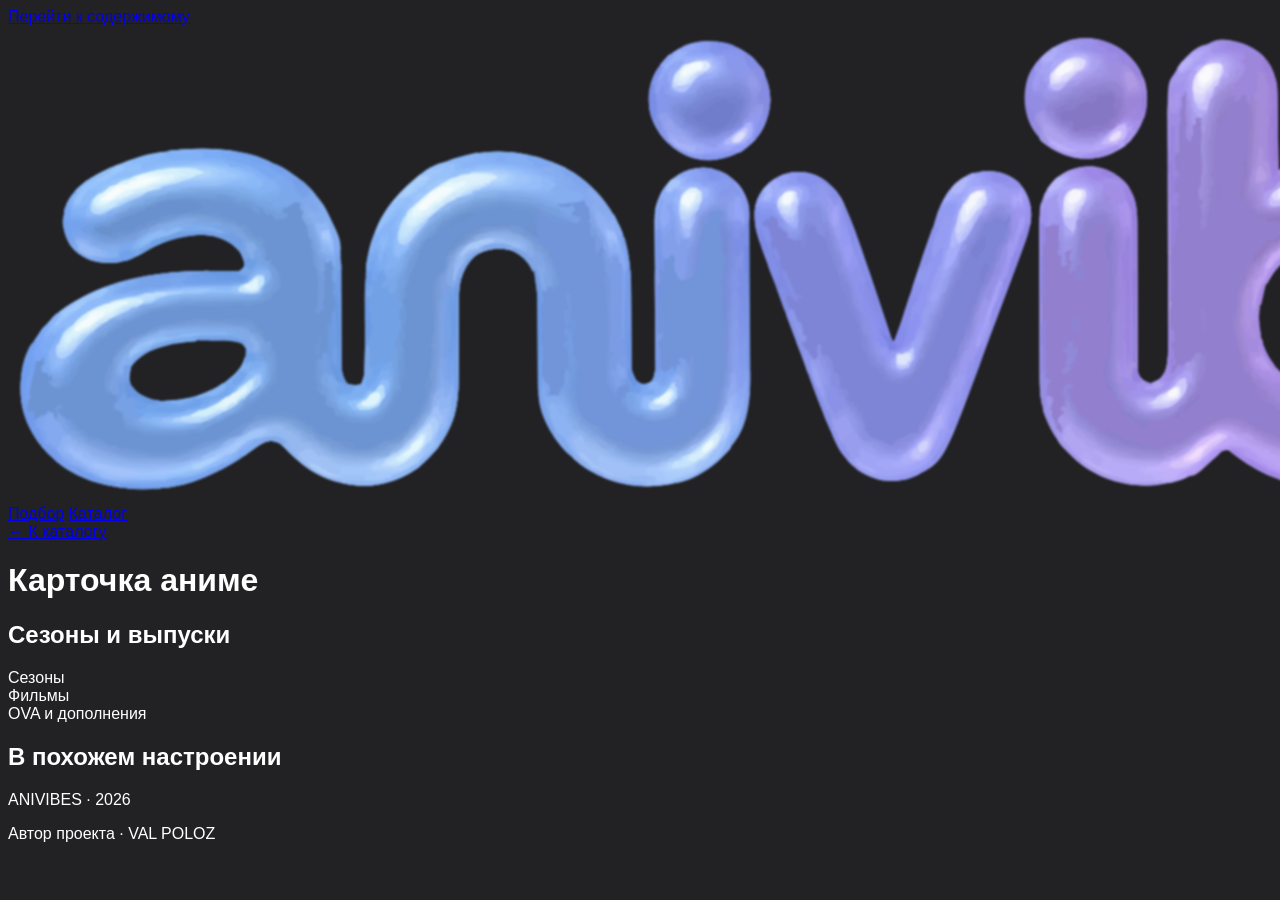
==== anime.html @ 80143ed9 "Аниме карточка каркас" ====
<!DOCTYPE html>
<html lang="ru">
<head>
  <meta charset="UTF-8">
  <meta name="viewport" content="width=device-width, initial-scale=1">
  <title>Карточка аниме — ANIVIBES</title>
    <meta name="description"
    content="Карточка аниме со своим настроением и жанром."/>
  <link rel="stylesheet" href="css/style.css">
  <script src="js/script.js" defer></script>
</head>
<body>
  <a class="skip-link" href="#main-content">Перейти к содержимому</a>

  <header class="site-header container glass">
    <a class="brand" href="index.html" aria-label="ANIVIBES — главная">
      <img src="assets/images/logo.svg" alt="ANIVIBES" width="2012" height="475">
    </a>

    <!-- Форма поиска с подсказками -->
    <div class="header-search-placeholder" aria-hidden="true"></div>

    <nav class="site-nav" aria-label="Основная навигация">
      <a href="index.html">Подбор</a>
      <a href="catalog.html">Каталог</a>
    </nav>
  </header>

  <main id="main-content" class="container inner-page">
    <a class="back-link" href="catalog.html">← К каталогу</a>
    <h1 class="visually-hidden">Карточка аниме</h1>

    <!-- Постер, описание, характеристики и кнопки списков -->
    <section class="anime-details glass" aria-label="Место для информации об аниме">
      <div class="poster-placeholder" aria-hidden="true"></div>
      <div class="placeholder-copy" aria-hidden="true">
          <div class="skeleton-line skeleton-line--title"></div>
          <div class="skeleton-line"></div>
          <div class="skeleton-line skeleton-line--short"></div>
          <div class="skeleton-line skeleton-line--tag"></div>
          <div class="placeholder-button"></div>
        </div>
    </section>

    <!-- Аккордеон с нумерацией выпусков -->
    <section class="parts-section glass" aria-labelledby="parts-title">
      <h2 id="parts-title">Сезоны и выпуски</h2>
      <div class="part-placeholder">Сезоны</div>
      <div class="part-placeholder">Фильмы</div>
      <div class="part-placeholder">OVA и дополнения</div>
    </section>

    <section class="related-section" aria-labelledby="related-title">
      <h2 id="related-title">В похожем настроении</h2>
      <!-- Карточки похожих аниме -->
      <div class="related-grid">
      <div class="related-placeholder glass" aria-hidden="true"><div class="poster-placeholder"></div><div class="skeleton-line"></div></div>
      <div class="related-placeholder glass" aria-hidden="true"><div class="poster-placeholder"></div><div class="skeleton-line"></div></div>
      <div class="related-placeholder glass" aria-hidden="true"><div class="poster-placeholder"></div><div class="skeleton-line"></div></div>
      <div class="related-placeholder glass" aria-hidden="true"><div class="poster-placeholder"></div><div class="skeleton-line"></div></div>
      </div>
    </section>
  </main>

  <footer class="site-footer container">
    <p>ANIVIBES · <span id="current-year">2026</span></p>
    <p>Автор проекта · <span id="current-name">VAL POLOZ</span></p>
  </footer>
</body>
</html>
---- css/style.css ----
body {
  background-color: #222224;
  color: #ffffff;
  font-family: Montserrat, sans-serif;
}
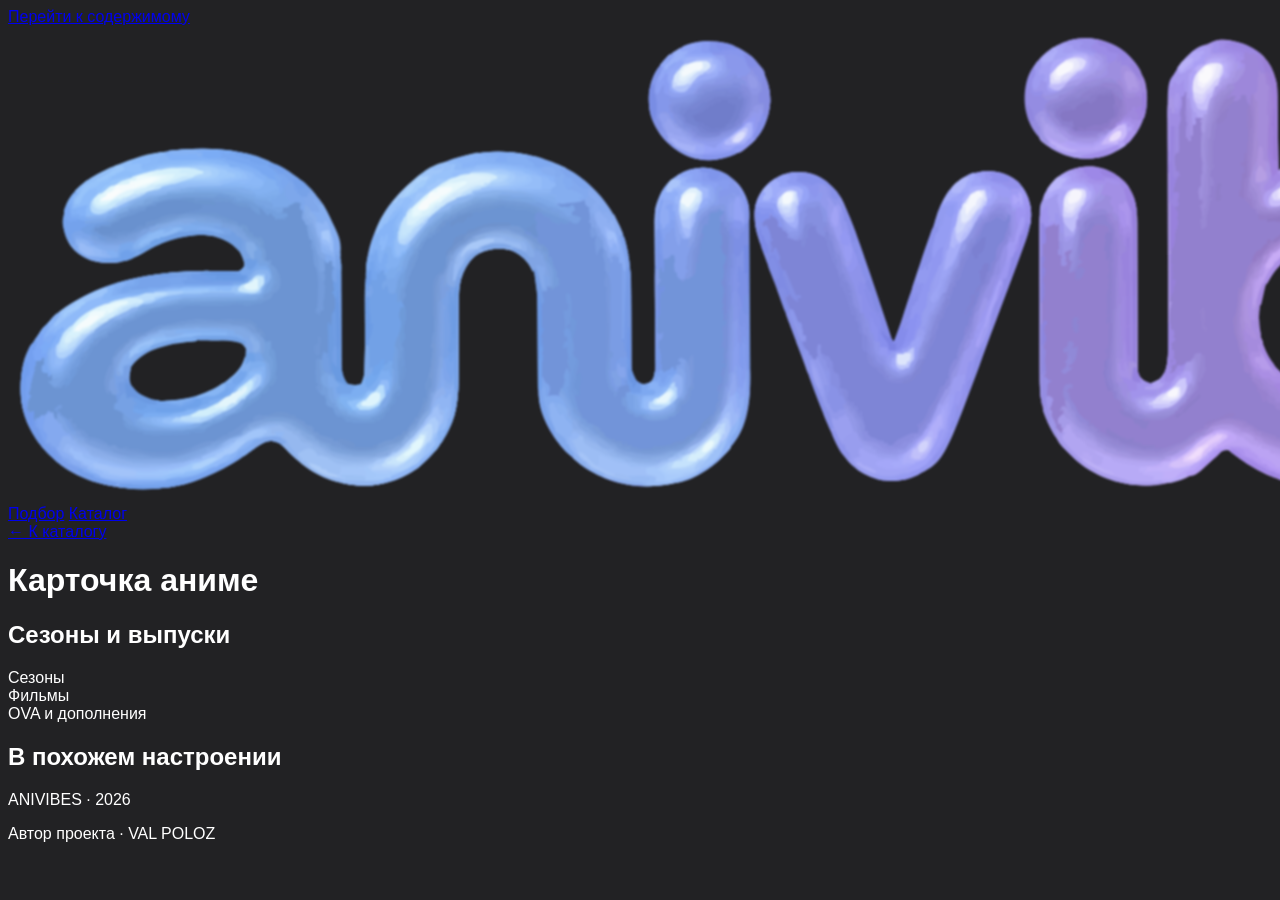
==== commit 6f1b5f1f: "Правки" ====
--- a/anime.html
+++ b/anime.html
@@ -64,7 +64,7 @@
 
   <footer class="site-footer container">
     <p>ANIVIBES · <span id="current-year">2026</span></p>
-    <p>Автор проекта · <span id="current-name">VAL POLOZ</span></p>
+    <p>Автор проекта · VAL POLOZ</span></p>
   </footer>
 </body>
 </html>
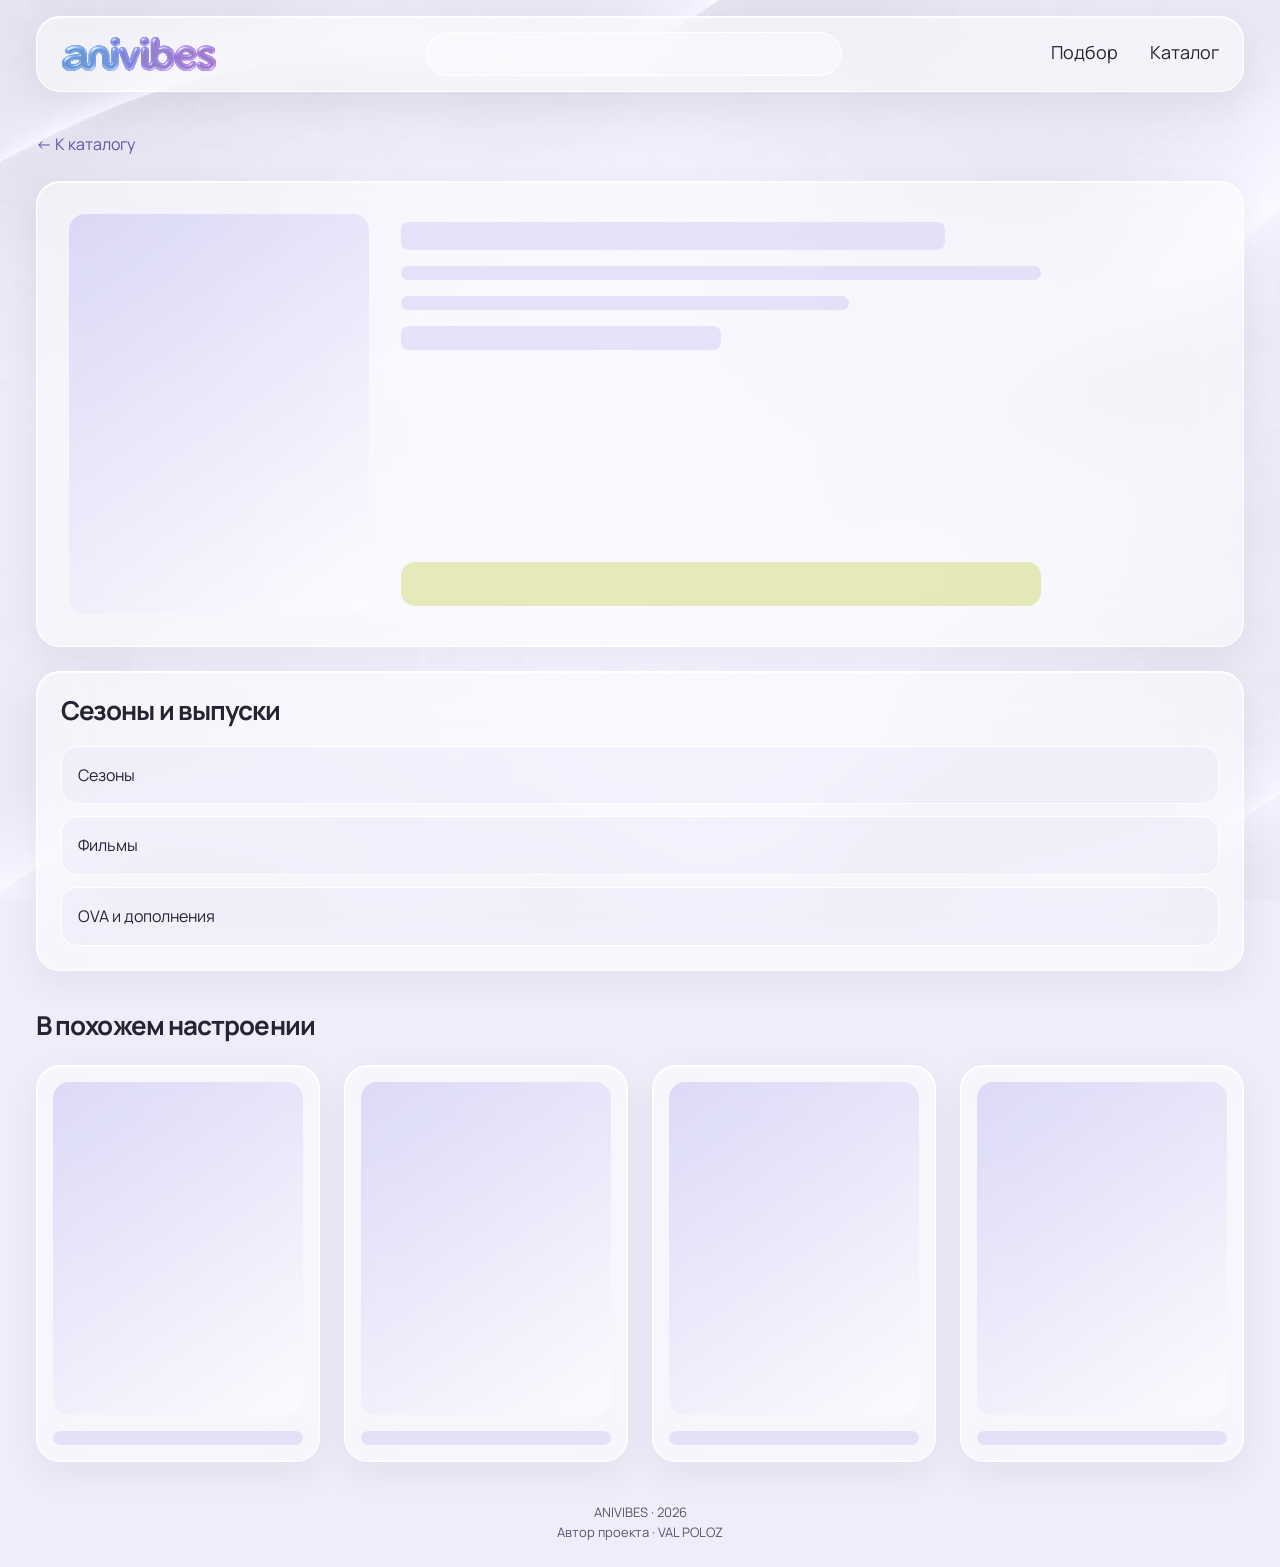
==== commit 8280bf96: "Обновления" ====
--- a/anime.html
+++ b/anime.html
@@ -64,7 +64,7 @@
 
   <footer class="site-footer container">
     <p>ANIVIBES · <span id="current-year">2026</span></p>
-    <p>Автор проекта · VAL POLOZ</span></p>
+    <p>Автор проекта · VAL POLOZ</p>
   </footer>
 </body>
 </html>
--- a/css/style.css
+++ b/css/style.css
@@ -1,5 +1,490 @@
+@font-face {
+  font-family: "Manrope";
+  src: url("../assets/fonts/manrope-400.ttf") format("truetype");
+  font-weight: 400;
+  font-display: swap;
+}
+
+@font-face {
+  font-family: "Manrope";
+  src: url("../assets/fonts/manrope-700.ttf") format("truetype");
+  font-weight: 700;
+  font-display: swap;
+}
+
+:root {
+  --text: #252434;
+  --muted: #57566d;
+  --accent: #6252a8;
+  --lavender: #c6c2f2;
+  --lime: #d6dc82;
+  --surface: rgba(255, 255, 255, 0.48);
+  --radius: 24px;
+}
+
+* { box-sizing: border-box; }
 body {
-  background-color: #222224;
-  color: #ffffff;
-  font-family: Montserrat, sans-serif;
-}+  margin: 0;
+  min-height: 100vh;
+  font: 400 16px/1.55 "Manrope", sans-serif;
+  color: var(--text);
+  background: #efedf9 url("../assets/images/pearl-background.webp") center top / cover fixed;
+  background-blend-mode: luminosity;
+}
+
+h1, h2, p { 
+  margin: 0; 
+}
+
+h1, h2 { 
+  font-weight: 700; line-height: 1.15; letter-spacing: -0.035em;
+}
+
+h2 { 
+  font-size: 26px; 
+}
+
+a { 
+  color: inherit; text-decoration: none; 
+}
+
+img { 
+  display: block; max-width: 100%; height: auto; 
+}
+
+:focus-visible { 
+  outline: 3px solid var(--accent); outline-offset: 5px; 
+}
+
+.container {
+  width: calc(100% - 72px);
+  max-width: 1280px;
+  margin-inline: auto;
+}
+
+.glass {
+  background: var(--surface);
+  border: 1px solid rgba(255, 255, 255, 0.92);
+  border-radius: var(--radius);
+  box-shadow: inset 0 1px 1px white, 0 12px 32px rgba(74, 62, 123, 0.075);
+  backdrop-filter: blur(22px);
+}
+
+.visually-hidden {
+  position: absolute;
+  width: 1px;
+  height: 1px;
+  overflow: hidden;
+  clip-path: inset(50%);
+  white-space: nowrap;
+}
+
+.skip-link { 
+  position: absolute; 
+  top: -100px; 
+  left: 16px; 
+}
+.skip-link:focus { 
+  top: 16px; 
+  z-index: 10; 
+  padding: 12px; 
+  background: white; 
+}
+
+.site-header {
+  display: flex;
+  align-items: center;
+  justify-content: space-between;
+  gap: 24px;
+  min-height: 76px;
+  margin-top: 16px;
+  padding: 12px 24px;
+}
+
+.brand { 
+  flex-shrink: 0; 
+  width: 156px; 
+}
+
+/* Навигация */
+.site-nav { 
+  display: flex; 
+  flex-shrink: 0; 
+  gap: 32px; 
+  font-size: 18px; 
+
+}
+.site-nav a { 
+  padding: 6px 0; 
+  border-bottom: 3px solid transparent; 
+}
+
+.site-nav a:hover { 
+  color: var(--accent); 
+}
+
+.site-nav a[aria-current="page"] { 
+  border-color: var(--accent); 
+  font-weight: 700; 
+}
+
+.header-search-placeholder {
+  width: 36%;
+  height: 44px;
+  border: 1px solid white;
+  border-radius: 24px;
+  background: rgba(255, 255, 255, 0.4);
+}
+
+/* Главная */
+.home-overview {
+  display: grid;
+  grid-template-columns: minmax(0, 0.8fr) minmax(0, 1.2fr);
+  align-items: center;
+  gap: 32px;
+  margin-block: 40px 32px;
+}
+
+.home-hero h1 { 
+  font-size: clamp(36px, 3.5vw, 50px); 
+}
+
+.home-hero p { 
+  margin-top: 24px; color: var(--muted); 
+}
+
+.headline-accent { 
+  color: #729ad7; 
+}
+
+@supports (background-clip: text) {
+  .headline-accent {
+    background: linear-gradient(100deg, #729ad7, #8d8ad5 48%, #a081ce);
+    background-clip: text;
+    color: transparent;
+  }
+}
+
+.recommendation {
+  display: grid;
+  grid-template-columns: minmax(0, 300px) minmax(0, 1fr);
+  align-items: stretch;
+  gap: 24px;
+  padding: 24px;
+}
+
+.filter-panel {
+  display: grid;
+  grid-template-columns: repeat(4, minmax(0, 1fr)) auto;
+  align-items: end;
+  gap: 24px;
+  padding: 24px;
+}
+
+.filter-placeholder span { 
+  display: block; 
+  margin-bottom: 8px; 
+  font-size: 14px; 
+}
+
+.placeholder-control { 
+  height: 44px; 
+  border: 1px solid white; 
+  border-radius: 14px; 
+  background: rgba(255, 255, 255, 0.5); 
+}
+
+/* Карточка: размеры и цвета */
+.recommendation { background: rgba(217, 210, 248, 0.33); 
+}
+
+.recommendation[hidden] { 
+  display: none; 
+}
+
+.recommendation-poster { 
+  width: 100%; aspect-ratio: 3 / 4; 
+  object-fit: cover; 
+  border-radius: 14px; 
+}
+
+.recommendation-copy { 
+  display: flex; 
+  flex-direction: column; 
+  gap: 10px; 
+  min-width: 0; 
+  min-height: 400px; 
+}
+
+.recommendation-copy > p { 
+  color: var(--muted); 
+  font-size: 14px; 
+  line-height: 20px; 
+}
+
+.recommendation-copy .recommendation-meta { 
+  align-self: flex-start; 
+  padding: 2px 10px; 
+  border-radius: 24px; 
+  background: rgba(198, 194, 242, 0.32); 
+  color: #433c63; 
+  font-size: 12px; 
+}
+
+.selection-panel { 
+  display: flex; 
+  justify-content: flex-end; 
+  padding: 24px; 
+}
+
+.button { 
+  display: inline-flex; 
+  align-items: center; 
+  justify-content: center; 
+  gap: 12px; 
+  min-height: 48px; 
+  padding: 10px 24px; 
+  border-radius: 17px; 
+  font: 700 17px/1.35 "Manrope", sans-serif; 
+  cursor: pointer; 
+}
+
+.button--primary { 
+  color: #30351f; 
+  background: var(--lime); 
+  border: 1px solid rgba(255,255,255,.95); 
+  box-shadow: inset 0 3px 5px rgba(255,255,255,.65),inset 0 -3px 5px rgba(123,136,52,.16),0 7px 18px rgba(120,132,51,.2); 
+}
+
+.button--primary:hover { 
+  background: #e1e69a; 
+}
+
+.button:disabled { 
+  opacity: 0.6;
+  cursor: default; 
+}
+
+.selection-status { 
+  min-height: 24px; 
+  margin-top: 12px; 
+  color: var(--muted); 
+  font-size: 14px; 
+}
+
+
+/* Контент */
+.poster-placeholder {
+  width: 100%;
+  aspect-ratio: 3 / 4;
+  border-radius: 16px;
+  background: linear-gradient(145deg, rgba(198, 194, 242, 0.55), rgba(255, 255, 255, 0.55));
+}
+
+.placeholder-copy { 
+  display: flex; 
+  flex-direction: column; 
+  gap: 16px; 
+  min-width: 0; 
+  padding-block: 8px; 
+}
+
+.skeleton-line { 
+  height: 14px; 
+  border-radius: 8px; 
+  background: rgba(198, 194, 242, 0.4); 
+}
+
+.skeleton-line--title { 
+  height: 28px; width: 85%; 
+}
+
+.skeleton-line--short { 
+  width: 70%; 
+}
+
+.skeleton-line--tag { 
+  width: 50%; 
+  height: 24px; 
+}
+
+.placeholder-button { 
+  height: 44px; 
+  margin-top: auto; 
+  border-radius: 14px; 
+  background: rgba(214, 220, 130, 0.55); 
+}
+
+/* Каталог и страница аниме */
+.inner-page { 
+  margin-top: 40px; 
+}
+
+.page-title { 
+  margin-bottom: 24px; 
+  font-size: 40px; 
+}
+
+.catalog-grid { 
+  display: grid; 
+  grid-template-columns: repeat(2, minmax(0, 1fr)); 
+  gap: 24px; 
+  margin-top: 24px; 
+}
+
+.catalog-placeholder { 
+  display: grid; 
+  grid-template-columns: minmax(0, 200px) minmax(0, 1fr); 
+  gap: 24px; 
+  padding: 16px; 
+}
+
+.back-link { 
+  display: inline-block; 
+  margin-bottom: 24px; 
+  color: var(--accent); 
+}
+
+.anime-details { 
+  display: grid; 
+  grid-template-columns: 300px minmax(0, 1fr); 
+  gap: 32px; 
+  padding: 32px; 
+}
+
+.anime-details .placeholder-copy { 
+  max-width: 640px; 
+}
+
+.parts-section { 
+  margin-top: 24px; 
+  padding: 24px; 
+}
+
+.parts-section h2 { 
+  margin-bottom: 20px; 
+}
+
+.part-placeholder { 
+  margin-top: 12px; 
+  padding: 16px; 
+  border: 1px solid white; 
+  border-radius: 16px; 
+  background: rgba(198, 194, 242, 0.14); 
+}
+
+.related-section { 
+  margin-top: 40px; 
+}
+
+.related-grid { 
+  display: grid; 
+  grid-template-columns: repeat(4, minmax(0, 1fr)); 
+  gap: 24px; 
+  margin-top: 24px; 
+}
+
+.related-placeholder { 
+  padding: 16px; 
+}
+
+.related-placeholder .skeleton-line { 
+  margin-top: 16px; 
+}
+
+.site-footer { 
+  margin-top: 40px; 
+  padding-bottom: 24px; 
+  text-align: center; 
+  color: var(--muted); 
+  font-size: 13px; 
+}
+
+/* Адаптация */
+@media (max-width: 1100px) {
+  .home-overview { 
+    grid-template-columns: 1fr; 
+  }
+
+  .recommendation { 
+    width: 100%; 
+    max-width: 800px; 
+    justify-self: center; 
+  }
+
+  .catalog-grid { 
+    grid-template-columns: 1fr; 
+  }
+}
+
+@media (max-width: 700px) {
+  .container { 
+    width: calc(100% - 32px); 
+  }
+
+  .site-header { 
+    flex-wrap: wrap; 
+    gap: 16px; 
+    padding: 16px; 
+  }
+
+  .brand { 
+    width: 108px; 
+  }
+
+  .site-nav { 
+    gap: 16px; 
+    font-size: 14px; 
+  }
+
+  .header-search-placeholder { 
+    order: 1; 
+    width: 100%; 
+  }
+
+  .home-overview { 
+    margin-block: 24px; 
+    gap: 24px;
+  }
+
+  .home-hero h1 { 
+    font-size: clamp(28px, 8vw, 38px); 
+  }
+
+  .recommendation, .catalog-placeholder, .anime-details { 
+    grid-template-columns: 1fr; 
+    padding: 16px; 
+    gap: 20px; 
+  }
+
+  .poster-placeholder { 
+    max-width: 240px; 
+    justify-self: center; 
+  }
+
+  .placeholder-copy { 
+    min-height: 160px; 
+  }
+
+  .filter-panel { grid-template-columns: repeat(2, minmax(0, 1fr)); 
+    gap: 16px; 
+    padding: 16px; 
+  }
+
+  .inner-page { 
+    margin-top: 24px; 
+  }
+
+  .page-title { 
+    font-size: 32px;
+   }
+
+  .parts-section { 
+    padding: 16px; 
+  }
+
+  .related-grid { 
+    grid-template-columns: repeat(2, minmax(0, 1fr)); 
+    gap: 16px; 
+  }
+}
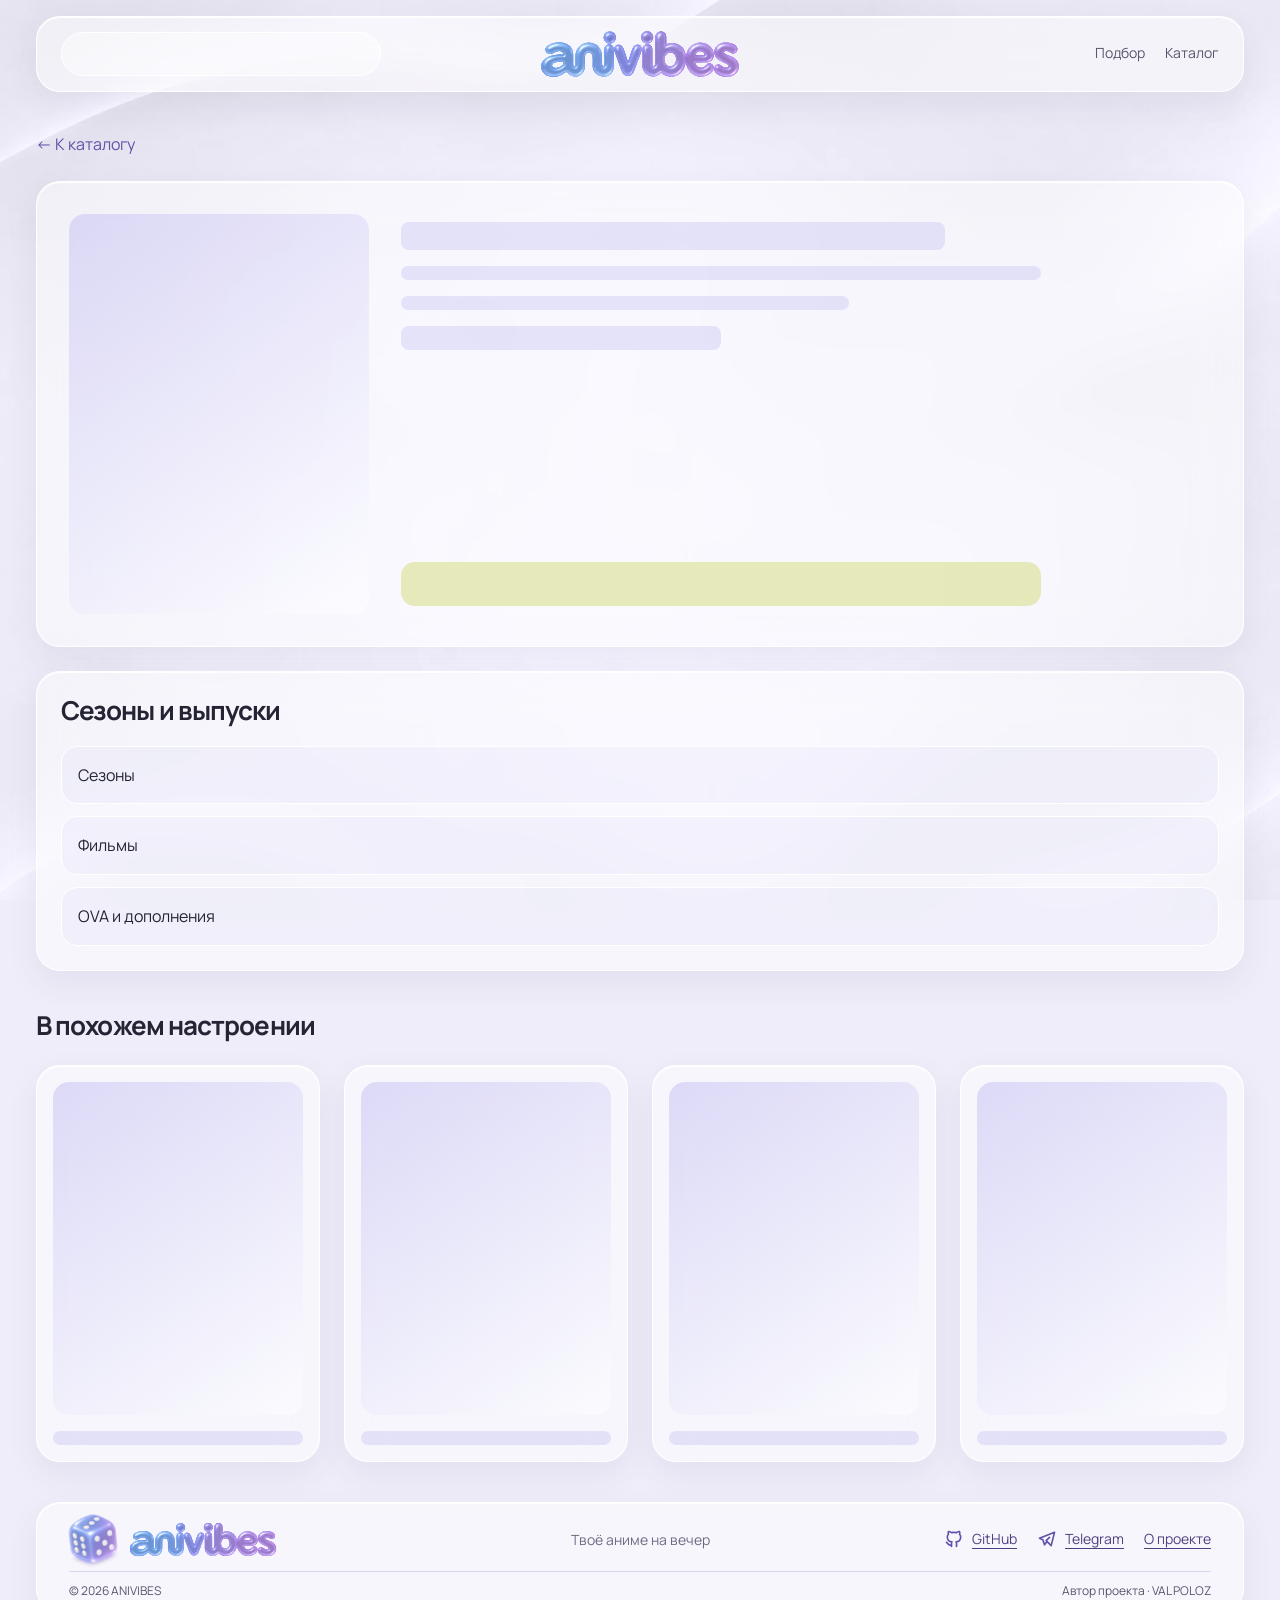
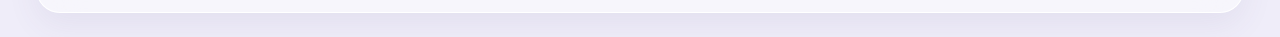
==== commit 63488fc9: "Обновление шапки и футера, разделение CSS по страницам" ====
--- a/anime.html
+++ b/anime.html
@@ -7,18 +7,20 @@
     <meta name="description"
     content="Карточка аниме со своим настроением и жанром."/>
   <link rel="stylesheet" href="css/style.css">
+  <link rel="stylesheet" href="css/header.css">
+  <link rel="stylesheet" href="css/anime.css">
+  <link rel="stylesheet" href="css/footer.css">
   <script src="js/script.js" defer></script>
 </head>
-<body>
+<body id="top">
   <a class="skip-link" href="#main-content">Перейти к содержимому</a>
 
   <header class="site-header container glass">
+    <div class="header-search-placeholder" aria-hidden="true"></div>
+
     <a class="brand" href="index.html" aria-label="ANIVIBES — главная">
       <img src="assets/images/logo.svg" alt="ANIVIBES" width="2012" height="475">
     </a>
-
-    <!-- Форма поиска с подсказками -->
-    <div class="header-search-placeholder" aria-hidden="true"></div>
 
     <nav class="site-nav" aria-label="Основная навигация">
       <a href="index.html">Подбор</a>
@@ -62,9 +64,37 @@
     </section>
   </main>
 
-  <footer class="site-footer container">
-    <p>ANIVIBES · <span id="current-year">2026</span></p>
-    <p>Автор проекта · VAL POLOZ</p>
+  <footer class="site-footer container glass">
+    <div class="footer-grid">
+      <div class="footer-brand">
+        <div class="footer-dice" aria-hidden="true">
+          <img class="footer-die-front" src="assets/images/footer-die-front.png" alt="" width="1254" height="1254">
+        </div>
+        <a class="footer-logo" href="index.html" aria-label="ANIVIBES — на главную">
+          <img src="assets/images/logo.svg" alt="ANIVIBES" width="2012" height="475">
+        </a>
+      </div>
+
+      <p class="footer-tagline">Твоё аниме на вечер</p>
+
+      <nav class="footer-links" aria-label="Ссылки в подвале">
+        <a href="https://github.com/valsnake/anivibes" target="_blank" rel="noopener noreferrer">
+          <img src="assets/icons/github.svg" alt="" width="20" height="20">GitHub
+        </a>
+        <a href="https://t.me/valsnakee" target="_blank" rel="noopener noreferrer">
+          <img src="assets/icons/telegram.svg" alt="" width="20" height="20">Telegram
+        </a>
+        <details class="footer-about">
+          <summary>О проекте</summary>
+          <p>ANIVIBES помогает выбрать аниме на вечер: настройте фильтры или доверьтесь случайному подбору.</p>
+        </details>
+      </nav>
+    </div>
+
+    <div class="footer-bottom">
+      <p>© <span id="current-year">2026</span> ANIVIBES</p>
+      <p>Автор проекта · VAL POLOZ</p>
+    </div>
   </footer>
 </body>
 </html>
--- a/css/style.css
+++ b/css/style.css
@@ -23,6 +23,7 @@
 }
 
 * { box-sizing: border-box; }
+
 body {
   margin: 0;
   min-height: 100vh;
@@ -84,6 +85,7 @@
   top: -100px; 
   left: 16px; 
 }
+
 .skip-link:focus { 
   top: 16px; 
   z-index: 10; 
@@ -91,150 +93,153 @@
   background: white; 
 }
 
-.site-header {
-  display: flex;
-  align-items: center;
-  justify-content: space-between;
-  gap: 24px;
-  min-height: 76px;
-  margin-top: 16px;
-  padding: 12px 24px;
-}
-
-.brand { 
-  flex-shrink: 0; 
-  width: 156px; 
-}
-
-/* Навигация */
-.site-nav { 
-  display: flex; 
-  flex-shrink: 0; 
-  gap: 32px; 
-  font-size: 18px; 
-
-}
-.site-nav a { 
-  padding: 6px 0; 
-  border-bottom: 3px solid transparent; 
-}
-
-.site-nav a:hover { 
-  color: var(--accent); 
-}
-
-.site-nav a[aria-current="page"] { 
-  border-color: var(--accent); 
-  font-weight: 700; 
-}
-
-.header-search-placeholder {
-  width: 36%;
-  height: 44px;
-  border: 1px solid white;
-  border-radius: 24px;
-  background: rgba(255, 255, 255, 0.4);
-}
-
-/* Главная */
-.home-overview {
-  display: grid;
-  grid-template-columns: minmax(0, 0.8fr) minmax(0, 1.2fr);
-  align-items: center;
-  gap: 32px;
-  margin-block: 40px 32px;
-}
-
-.home-hero h1 { 
-  font-size: clamp(36px, 3.5vw, 50px); 
-}
-
-.home-hero p { 
-  margin-top: 24px; color: var(--muted); 
-}
-
-.headline-accent { 
-  color: #729ad7; 
-}
-
-@supports (background-clip: text) {
-  .headline-accent {
-    background: linear-gradient(100deg, #729ad7, #8d8ad5 48%, #a081ce);
-    background-clip: text;
-    color: transparent;
-  }
-}
-
-.recommendation {
-  display: grid;
-  grid-template-columns: minmax(0, 300px) minmax(0, 1fr);
-  align-items: stretch;
-  gap: 24px;
-  padding: 24px;
-}
-
 .filter-panel {
   display: grid;
-  grid-template-columns: repeat(4, minmax(0, 1fr)) auto;
+  grid-template-columns: repeat(4, minmax(0, 1fr));
   align-items: end;
   gap: 24px;
   padding: 24px;
 }
 
-.filter-placeholder span { 
-  display: block; 
-  margin-bottom: 8px; 
-  font-size: 14px; 
-}
-
-.placeholder-control { 
-  height: 44px; 
-  border: 1px solid white; 
-  border-radius: 14px; 
-  background: rgba(255, 255, 255, 0.5); 
-}
-
-/* Карточка: размеры и цвета */
-.recommendation { background: rgba(217, 210, 248, 0.33); 
-}
-
-.recommendation[hidden] { 
-  display: none; 
-}
-
-.recommendation-poster { 
-  width: 100%; aspect-ratio: 3 / 4; 
-  object-fit: cover; 
-  border-radius: 14px; 
-}
-
-.recommendation-copy { 
+.selection-panel { 
+  grid-template-columns: repeat(4, minmax(0, 1fr)) auto; 
+  align-items: end; 
+}
+
+.filter { 
   display: flex; 
   flex-direction: column; 
-  gap: 10px; 
+  gap: 8px; 
   min-width: 0; 
-  min-height: 400px; 
-}
-
-.recommendation-copy > p { 
+}
+
+.filter > span { 
+  font-size: 14px; 
+  font-weight: 700; 
+}
+
+.filter select { 
+  appearance: none; 
+  width: 100%; 
+  min-width: 0; 
+  height: 48px; 
+  padding: 0 34px 0 12px; 
+  border: 1px solid white; 
+  border-radius: 12px; 
+  background: rgba(255,255,255,.65) url('../assets/icons/chevron-down.svg') no-repeat right 12px center / 17px; 
+  box-shadow: inset 0 2px 2px white, 0 6px 12px rgba(87,84,142,.1); 
+  font: inherit; 
+  font-size: 14px; 
+  color: var(--text); 
+  text-overflow: ellipsis; 
+}
+
+.filter select:hover { 
+  background-color: rgba(255,255,255,.85); 
+}
+
+.filter select option { 
+  background: #faf9fd; 
+  color: #252333; 
+}
+
+.filter select:focus-visible, 
+.advanced-filters summary:focus-visible, 
+.button:focus-visible, 
+.text-button:focus-visible { 
+  outline: 3px solid #7661b3; 
+  outline-offset: 4px; 
+}
+
+.advanced-filters { 
+  grid-column: 1 / -1; 
+  border-radius: 20px; 
+}
+
+.advanced-filters summary { 
+  display: flex; 
+  align-items: center; 
+  gap: 12px; 
+  min-height: 56px; 
+  padding: 16px; 
+  list-style: none; 
+  font-size: 17px; 
+  font-weight: 700; 
+  cursor: pointer; 
+  border-radius: 20px; 
+}
+
+.advanced-filters summary::-webkit-details-marker { 
+  display: none; 
+}
+
+.disclosure-chevron { 
+  flex-shrink: 0; 
+  transition: transform .2s; }
+
+.advanced-filters[open] .disclosure-chevron { 
+  transform: rotate(180deg); 
+}
+
+.disclosure-action { 
+  margin-left: auto; 
+  font-size: 14px; 
+  font-weight: 400; 
+  color: #263770; 
+  text-decoration: underline; 
+  text-underline-offset: 3px; 
+}
+
+.when-open { 
+  display: none; 
+}
+
+.advanced-filters[open] .when-open { 
+  display: inline; 
+}
+
+.advanced-filters[open] .when-closed { 
+  display: none; 
+}
+
+.advanced-filters[open] > summary { 
+  border-bottom: 1px solid white; 
+  border-radius: 20px 20px 0 0; 
+}
+
+.advanced-filters__grid { 
+  display: grid; 
+  grid-template-columns: repeat(5, minmax(0, 1fr)); 
+  gap: 16px; 
+  padding: 16px; 
+}
+
+.selection-tools { 
+  grid-column: 1 / -1; 
+  display: flex; 
+  flex-wrap: wrap; 
+  justify-content: space-between; 
+  align-items: center; 
+  gap: 12px; 
+  font-size: 14px; 
   color: var(--muted); 
-  font-size: 14px; 
-  line-height: 20px; 
-}
-
-.recommendation-copy .recommendation-meta { 
-  align-self: flex-start; 
-  padding: 2px 10px; 
-  border-radius: 24px; 
-  background: rgba(198, 194, 242, 0.32); 
-  color: #433c63; 
-  font-size: 12px; 
-}
-
-.selection-panel { 
-  display: flex; 
-  justify-content: flex-end; 
-  padding: 24px; 
+}
+
+.text-button { 
+  border: 0; 
+  padding: 4px 0; 
+  background: none; 
+  font: inherit; 
+  color: #514080; 
+  text-decoration: underline; 
+  text-underline-offset: 3px; 
+  cursor: pointer; 
+}
+
+.button--outline { 
+  border: 1px solid white; 
+  background: rgba(255,255,255,.65); 
+  color: var(--text); 
 }
 
 .button { 
@@ -272,47 +277,54 @@
   font-size: 14px; 
 }
 
-
-/* Контент */
-.poster-placeholder {
-  width: 100%;
-  aspect-ratio: 3 / 4;
-  border-radius: 16px;
-  background: linear-gradient(145deg, rgba(198, 194, 242, 0.55), rgba(255, 255, 255, 0.55));
-}
-
-.placeholder-copy { 
-  display: flex; 
-  flex-direction: column; 
-  gap: 16px; 
-  min-width: 0; 
-  padding-block: 8px; 
-}
-
-.skeleton-line { 
-  height: 14px; 
-  border-radius: 8px; 
-  background: rgba(198, 194, 242, 0.4); 
-}
-
-.skeleton-line--title { 
-  height: 28px; width: 85%; 
-}
-
-.skeleton-line--short { 
-  width: 70%; 
-}
-
-.skeleton-line--tag { 
-  width: 50%; 
-  height: 24px; 
-}
-
-.placeholder-button { 
-  height: 44px; 
-  margin-top: auto; 
-  border-radius: 14px; 
-  background: rgba(214, 220, 130, 0.55); 
+@media (min-width: 701px) and (max-width: 1100px) {
+.selection-panel {
+    grid-template-columns: repeat(4, minmax(0, 1fr)); 
+  }
+
+.selection-panel > .button {
+    grid-column: 1 / -1; 
+    justify-self: end; 
+  }
+
+.advanced-filters__grid {
+    grid-template-columns: repeat(3, minmax(0, 1fr)); 
+  }
+
+}
+
+@media (max-width: 700px) {
+.selection-panel > .button {
+    grid-column: 1 / -1; width: 100%; 
+  }
+
+.advanced-filters__grid {
+    grid-template-columns: repeat(2, minmax(0, 1fr)); 
+  }
+
+.advanced-filters summary {
+    gap: 8px; 
+    font-size: 14px; 
+  }
+
+.disclosure-action {
+    font-size: 12px; 
+  }
+
+}
+
+@media (max-width: 380px) {
+.advanced-filters__grid {
+    grid-template-columns: 1fr; 
+  }
+
+}
+
+@media (prefers-reduced-motion: reduce) {
+.disclosure-chevron {
+    transition: none; 
+  }
+
 }
 
 /* Каталог и страница аниме */
@@ -325,166 +337,23 @@
   font-size: 40px; 
 }
 
-.catalog-grid { 
-  display: grid; 
-  grid-template-columns: repeat(2, minmax(0, 1fr)); 
-  gap: 24px; 
-  margin-top: 24px; 
-}
-
-.catalog-placeholder { 
-  display: grid; 
-  grid-template-columns: minmax(0, 200px) minmax(0, 1fr); 
-  gap: 24px; 
-  padding: 16px; 
-}
-
-.back-link { 
-  display: inline-block; 
-  margin-bottom: 24px; 
-  color: var(--accent); 
-}
-
-.anime-details { 
-  display: grid; 
-  grid-template-columns: 300px minmax(0, 1fr); 
-  gap: 32px; 
-  padding: 32px; 
-}
-
-.anime-details .placeholder-copy { 
-  max-width: 640px; 
-}
-
-.parts-section { 
-  margin-top: 24px; 
-  padding: 24px; 
-}
-
-.parts-section h2 { 
-  margin-bottom: 20px; 
-}
-
-.part-placeholder { 
-  margin-top: 12px; 
-  padding: 16px; 
-  border: 1px solid white; 
-  border-radius: 16px; 
-  background: rgba(198, 194, 242, 0.14); 
-}
-
-.related-section { 
-  margin-top: 40px; 
-}
-
-.related-grid { 
-  display: grid; 
-  grid-template-columns: repeat(4, minmax(0, 1fr)); 
-  gap: 24px; 
-  margin-top: 24px; 
-}
-
-.related-placeholder { 
-  padding: 16px; 
-}
-
-.related-placeholder .skeleton-line { 
-  margin-top: 16px; 
-}
-
-.site-footer { 
-  margin-top: 40px; 
-  padding-bottom: 24px; 
-  text-align: center; 
-  color: var(--muted); 
-  font-size: 13px; 
-}
-
-/* Адаптация */
-@media (max-width: 1100px) {
-  .home-overview { 
-    grid-template-columns: 1fr; 
-  }
-
-  .recommendation { 
-    width: 100%; 
-    max-width: 800px; 
-    justify-self: center; 
-  }
-
-  .catalog-grid { 
-    grid-template-columns: 1fr; 
-  }
-}
-
 @media (max-width: 700px) {
-  .container { 
+.container {
     width: calc(100% - 32px); 
   }
 
-  .site-header { 
-    flex-wrap: wrap; 
+.filter-panel {
+    grid-template-columns: repeat(2, minmax(0, 1fr)); 
     gap: 16px; 
     padding: 16px; 
   }
 
-  .brand { 
-    width: 108px; 
-  }
-
-  .site-nav { 
-    gap: 16px; 
-    font-size: 14px; 
-  }
-
-  .header-search-placeholder { 
-    order: 1; 
-    width: 100%; 
-  }
-
-  .home-overview { 
-    margin-block: 24px; 
-    gap: 24px;
-  }
-
-  .home-hero h1 { 
-    font-size: clamp(28px, 8vw, 38px); 
-  }
-
-  .recommendation, .catalog-placeholder, .anime-details { 
-    grid-template-columns: 1fr; 
-    padding: 16px; 
-    gap: 20px; 
-  }
-
-  .poster-placeholder { 
-    max-width: 240px; 
-    justify-self: center; 
-  }
-
-  .placeholder-copy { 
-    min-height: 160px; 
-  }
-
-  .filter-panel { grid-template-columns: repeat(2, minmax(0, 1fr)); 
-    gap: 16px; 
-    padding: 16px; 
-  }
-
-  .inner-page { 
+.inner-page {
     margin-top: 24px; 
   }
 
-  .page-title { 
+.page-title {
     font-size: 32px;
    }
 
-  .parts-section { 
-    padding: 16px; 
-  }
-
-  .related-grid { 
-    grid-template-columns: repeat(2, minmax(0, 1fr)); 
-    gap: 16px; 
-  }
-}
+}
--- a/css/header.css
+++ b/css/header.css
@@ -0,0 +1,69 @@
+.site-header {
+  display: grid;
+  grid-template-columns: minmax(0, 1fr) auto minmax(0, 1fr);
+  grid-template-areas: "search brand nav";
+  align-items: center;
+  gap: 24px;
+  min-height: 76px;
+  margin-top: 16px;
+  padding: 12px 24px;
+}
+
+.brand {
+  grid-area: brand;
+  justify-self: center;
+  width: 200px;
+}
+
+.site-nav {
+  grid-area: nav;
+  justify-self: end;
+  display: flex;
+  gap: 20px;
+  font-size: 14px;
+  color: var(--muted);
+}
+
+.site-nav a {
+  padding: 4px 0;
+  border-bottom: 2px solid transparent;
+}
+
+.site-nav a:hover {
+  color: var(--accent);
+}
+
+.site-nav a[aria-current="page"] {
+  border-color: var(--accent);
+  color: var(--text);
+  font-weight: 700;
+}
+
+.header-search-placeholder {
+  grid-area: search;
+  justify-self: start;
+  width: 100%;
+  max-width: 320px;
+  height: 44px;
+  border: 1px solid white;
+  border-radius: 24px;
+  background: rgba(255, 255, 255, 0.4);
+}
+
+@media (max-width: 700px) {
+  .site-header {
+    grid-template-columns: minmax(0, 1fr) minmax(0, 1fr);
+    grid-template-areas: "brand brand" "search nav";
+    gap: 16px;
+    padding: 16px;
+  }
+
+  .brand {
+    width: 148px;
+  }
+
+  .site-nav {
+    gap: 16px;
+    font-size: 13px;
+  }
+}
--- a/css/anime.css
+++ b/css/anime.css
@@ -0,0 +1,121 @@
+/* Контент */
+.poster-placeholder {
+  width: 100%;
+  aspect-ratio: 3 / 4;
+  border-radius: 16px;
+  background: linear-gradient(145deg, rgba(198, 194, 242, 0.55), rgba(255, 255, 255, 0.55));
+}
+
+.placeholder-copy {
+  display: flex;
+  flex-direction: column;
+  gap: 16px;
+  min-width: 0;
+  padding-block: 8px;
+}
+
+.skeleton-line {
+  height: 14px;
+  border-radius: 8px;
+  background: rgba(198, 194, 242, 0.4);
+}
+
+.skeleton-line--title {
+  height: 28px; width: 85%;
+}
+
+.skeleton-line--short {
+  width: 70%;
+}
+
+.skeleton-line--tag {
+  width: 50%;
+  height: 24px;
+}
+
+.placeholder-button {
+  height: 44px;
+  margin-top: auto;
+  border-radius: 14px;
+  background: rgba(214, 220, 130, 0.55);
+}
+
+.back-link {
+  display: inline-block;
+  margin-bottom: 24px;
+  color: var(--accent);
+}
+
+.anime-details {
+  display: grid;
+  grid-template-columns: 300px minmax(0, 1fr);
+  gap: 32px;
+  padding: 32px;
+}
+
+.anime-details .placeholder-copy {
+  max-width: 640px;
+}
+
+.parts-section {
+  margin-top: 24px;
+  padding: 24px;
+}
+
+.parts-section h2 {
+  margin-bottom: 20px;
+}
+
+.part-placeholder {
+  margin-top: 12px;
+  padding: 16px;
+  border: 1px solid white;
+  border-radius: 16px;
+  background: rgba(198, 194, 242, 0.14);
+}
+
+.related-section {
+  margin-top: 40px;
+}
+
+.related-grid {
+  display: grid;
+  grid-template-columns: repeat(4, minmax(0, 1fr));
+  gap: 24px;
+  margin-top: 24px;
+}
+
+.related-placeholder {
+  padding: 16px;
+}
+
+.related-placeholder .skeleton-line {
+  margin-top: 16px;
+}
+
+@media (max-width: 700px) {
+.anime-details {
+    grid-template-columns: 1fr;
+    padding: 16px;
+    gap: 20px;
+  }
+
+.poster-placeholder {
+    max-width: 240px;
+    justify-self: center;
+  }
+
+.placeholder-copy {
+    min-height: 160px;
+  }
+
+.parts-section {
+    padding: 16px;
+  }
+
+.related-grid {
+    grid-template-columns: repeat(2, minmax(0, 1fr));
+    gap: 16px;
+  }
+
+}
--- a/css/footer.css
+++ b/css/footer.css
@@ -0,0 +1,174 @@
+.site-footer {
+  margin-block: 40px 24px;
+  padding: 12px 32px;
+  color: var(--text);
+}
+
+.footer-grid {
+  display: grid;
+  grid-template-columns: minmax(0, 1fr) auto minmax(0, 1fr);
+  align-items: center;
+  gap: 24px;
+}
+
+.footer-brand {
+  display: flex;
+  align-items: center;
+  gap: 12px;
+  min-width: 0;
+}
+
+.footer-dice {
+  position: relative;
+  flex-shrink: 0;
+  width: 48px;
+  height: 48px;
+}
+
+.footer-die-front {
+  position: absolute;
+  top: -14px;
+  left: -14px;
+  width: 76px;
+  max-width: none;
+  transform: rotate(-6deg);
+}
+
+.footer-logo {
+  display: block;
+  width: 148px;
+  max-width: 100%;
+}
+
+.footer-tagline {
+  color: #6e6a83;
+  font-size: 14px;
+  font-weight: 400;
+  line-height: 1.5;
+  text-align: center;
+}
+
+.footer-links {
+  display: flex;
+  flex-wrap: wrap;
+  justify-content: flex-end;
+  align-items: center;
+  gap: 20px;
+  font-size: 14px;
+  line-height: 22px;
+}
+
+.footer-links a,
+.footer-about summary {
+  color: #514080;
+  text-decoration: underline;
+  text-underline-offset: 4px;
+  text-decoration-thickness: 1px;
+}
+
+.footer-links a {
+  display: inline-flex;
+  align-items: center;
+  gap: 8px;
+}
+
+.footer-links a:hover,
+.footer-about summary:hover {
+  color: var(--text);
+}
+
+.footer-about {
+  position: relative;
+}
+
+.footer-about summary {
+  cursor: pointer;
+  list-style: none;
+}
+
+.footer-about summary::-webkit-details-marker {
+  display: none;
+}
+
+.footer-about p {
+  position: absolute;
+  right: 0;
+  bottom: calc(100% + 12px);
+  z-index: 2;
+  width: min(280px, calc(100vw - 64px));
+  padding: 16px;
+  border: 1px solid white;
+  border-radius: 16px;
+  background: #f7f5fc;
+  box-shadow: 0 8px 24px rgba(74, 62, 123, 0.12);
+  color: var(--muted);
+  font-size: 14px;
+  line-height: 1.5;
+}
+
+.footer-bottom {
+  display: flex;
+  flex-wrap: wrap;
+  justify-content: space-between;
+  align-items: center;
+  gap: 8px 24px;
+  margin-top: 8px;
+  padding-top: 10px;
+  border-top: 1px solid rgba(98, 82, 168, 0.2);
+  color: var(--muted);
+  font-size: 12px;
+  line-height: 18px;
+}
+
+@media (max-width: 1000px) {
+  .footer-grid {
+    grid-template-columns: minmax(0, 1fr) auto;
+    gap: 10px 24px;
+  }
+
+  .footer-tagline {
+    grid-row: 2;
+    grid-column: 1 / -1;
+  }
+}
+
+@media (max-width: 700px) {
+  .site-footer {
+    padding: 16px;
+  }
+
+  .footer-grid {
+    grid-template-columns: 1fr;
+    justify-items: center;
+    gap: 12px;
+  }
+
+  .footer-links {
+    position: relative;
+    justify-content: center;
+    gap: 16px;
+  }
+
+  .footer-about {
+    position: static;
+  }
+
+  .footer-about p {
+    left: 0;
+    right: 0;
+    margin-inline: auto;
+  }
+
+  .footer-bottom {
+    justify-content: center;
+    margin-top: 14px;
+    text-align: center;
+  }
+}
+
+@media (max-width: 380px) {
+  .footer-links {
+    gap: 12px;
+    font-size: 13px;
+  }
+}
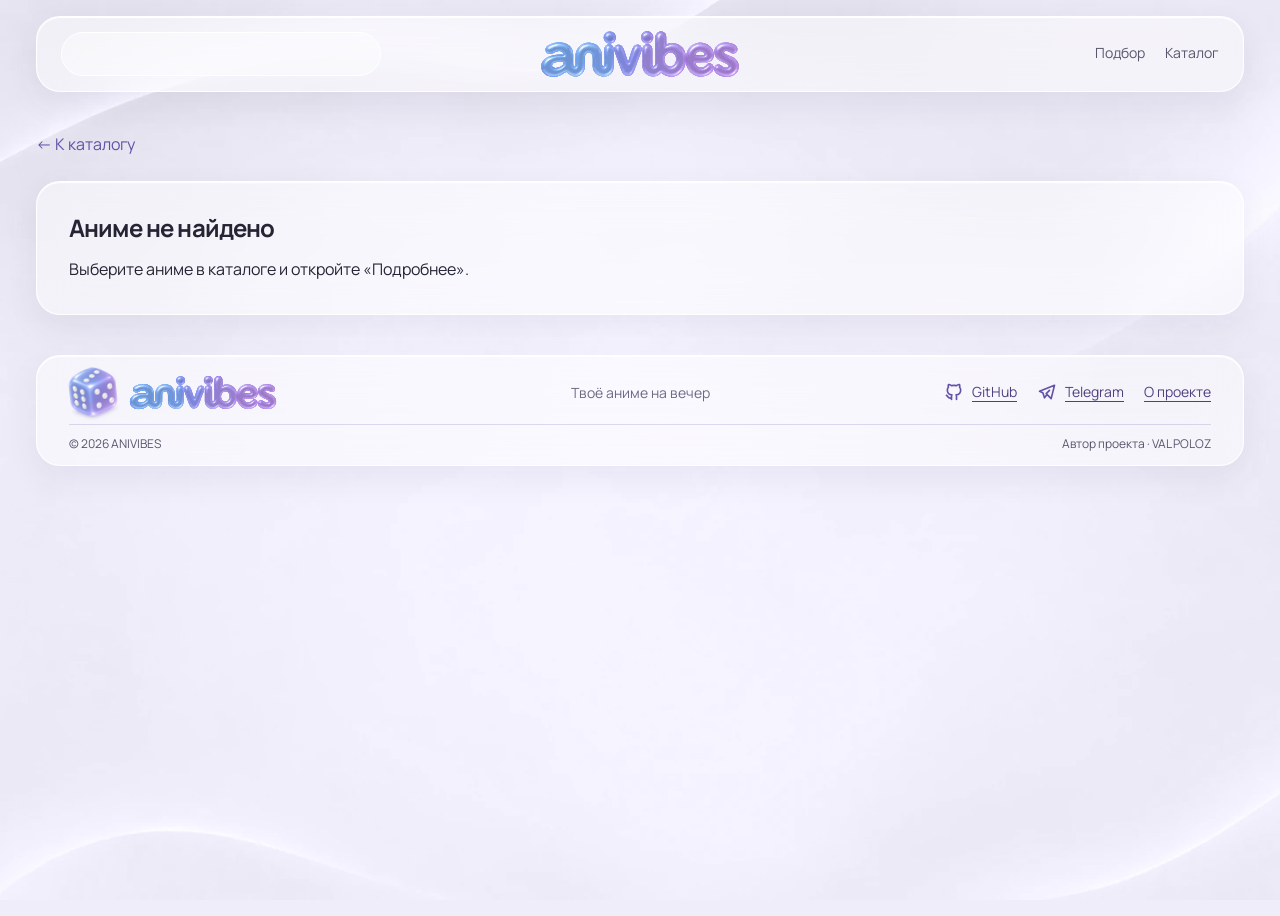
==== commit b46b0dd8: "Добавление страницы аниме и переходов из каталога" ====
--- a/anime.html
+++ b/anime.html
@@ -10,7 +10,9 @@
   <link rel="stylesheet" href="css/header.css">
   <link rel="stylesheet" href="css/anime.css">
   <link rel="stylesheet" href="css/footer.css">
+  <script src="js/anime-data.js" defer></script>
   <script src="js/script.js" defer></script>
+  <script src="js/anime.js" defer></script>
 </head>
 <body id="top">
   <a class="skip-link" href="#main-content">Перейти к содержимому</a>
@@ -30,29 +32,30 @@
 
   <main id="main-content" class="container inner-page">
     <a class="back-link" href="catalog.html">← К каталогу</a>
-    <h1 class="visually-hidden">Карточка аниме</h1>
+    <section id="anime-details" class="anime-details glass" aria-labelledby="anime-title" hidden>
+      <img id="anime-poster" class="anime-poster" alt="" width="300" height="400">
+      <div class="anime-details__copy">
+        <h1 id="anime-title"></h1>
+        <p id="anime-meta" class="anime-meta"></p>
+        <p id="anime-genre" class="anime-genre"></p>
+        <p id="anime-description" class="anime-description"></p>
+      </div>
+    </section>
 
-    <!-- Постер, описание, характеристики и кнопки списков -->
-    <section class="anime-details glass" aria-label="Место для информации об аниме">
-      <div class="poster-placeholder" aria-hidden="true"></div>
-      <div class="placeholder-copy" aria-hidden="true">
-          <div class="skeleton-line skeleton-line--title"></div>
-          <div class="skeleton-line"></div>
-          <div class="skeleton-line skeleton-line--short"></div>
-          <div class="skeleton-line skeleton-line--tag"></div>
-          <div class="placeholder-button"></div>
-        </div>
+    <section id="anime-not-found" class="anime-not-found glass" hidden>
+      <h1>Аниме не найдено</h1>
+      <p>Выберите аниме в каталоге и откройте «Подробнее».</p>
     </section>
 
     <!-- Аккордеон с нумерацией выпусков -->
-    <section class="parts-section glass" aria-labelledby="parts-title">
+    <section class="parts-section glass" aria-labelledby="parts-title" hidden>
       <h2 id="parts-title">Сезоны и выпуски</h2>
       <div class="part-placeholder">Сезоны</div>
       <div class="part-placeholder">Фильмы</div>
       <div class="part-placeholder">OVA и дополнения</div>
     </section>
 
-    <section class="related-section" aria-labelledby="related-title">
+    <section class="related-section" aria-labelledby="related-title" hidden>
       <h2 id="related-title">В похожем настроении</h2>
       <!-- Карточки похожих аниме -->
       <div class="related-grid">
--- a/css/anime.css
+++ b/css/anime.css
@@ -119,3 +119,97 @@
   }
 
 }
+
+.anime-poster {
+  width: 360px;
+  max-width: 100%;
+  aspect-ratio: 3 / 4;
+  object-fit: cover;
+  border-radius: 16px;
+}
+
+.anime-details {
+  grid-template-columns: 360px minmax(0, 1fr);
+  gap: 40px;
+  border-radius: 30px;
+  background: rgba(216, 209, 247, 0.27);
+}
+
+.anime-details__copy {
+  display: flex;
+  flex-direction: column;
+  align-self: center;
+  min-width: 0;
+  gap: 16px;
+}
+
+.anime-details h1 {
+  font-size: 40px;
+  line-height: 1.16;
+  overflow-wrap: anywhere;
+}
+
+.anime-meta,
+.anime-genre {
+  color: var(--muted);
+  font-size: 14px;
+}
+
+.anime-description {
+  max-width: 640px;
+  line-height: 1.6;
+}
+
+.anime-not-found {
+  padding: 32px;
+}
+
+.anime-not-found p {
+  margin-top: 16px;
+}
+
+[hidden] {
+  display: none !important;
+}
+
+@media (max-width: 1270px) {
+  .anime-details {
+    grid-template-columns: 300px minmax(0, 1fr);
+    padding: 24px;
+    gap: 28px;
+  }
+
+  .anime-poster {
+    width: 300px;
+  }
+
+  .anime-details h1 {
+    font-size: 34px;
+  }
+}
+
+@media (max-width: 900px) {
+  .anime-details {
+    grid-template-columns: 240px minmax(0, 1fr);
+    gap: 24px;
+  }
+
+  .anime-poster {
+    width: 240px;
+  }
+
+  .anime-details h1 {
+    font-size: 30px;
+  }
+}
+
+@media (max-width: 700px) {
+  .anime-details {
+    grid-template-columns: 1fr;
+    padding: 16px;
+  }
+
+  .anime-poster {
+    justify-self: center;
+  }
+}
